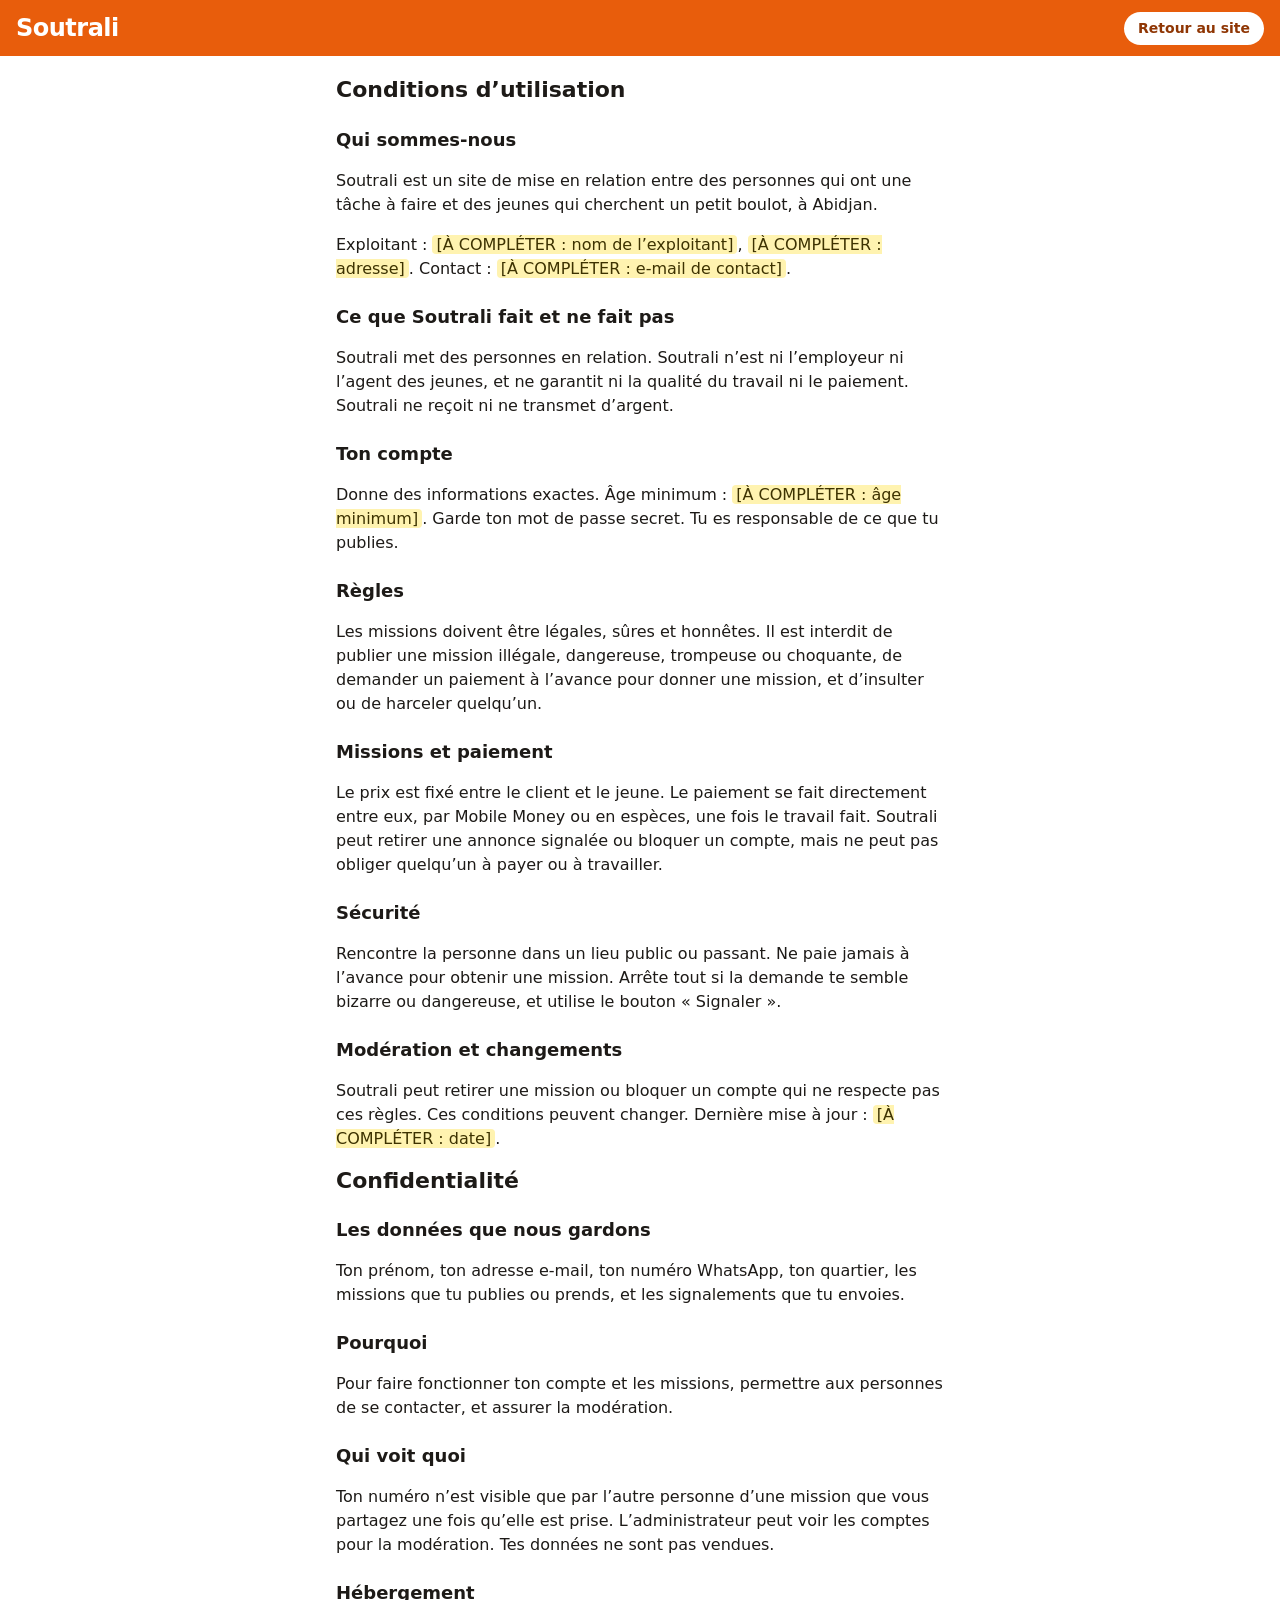
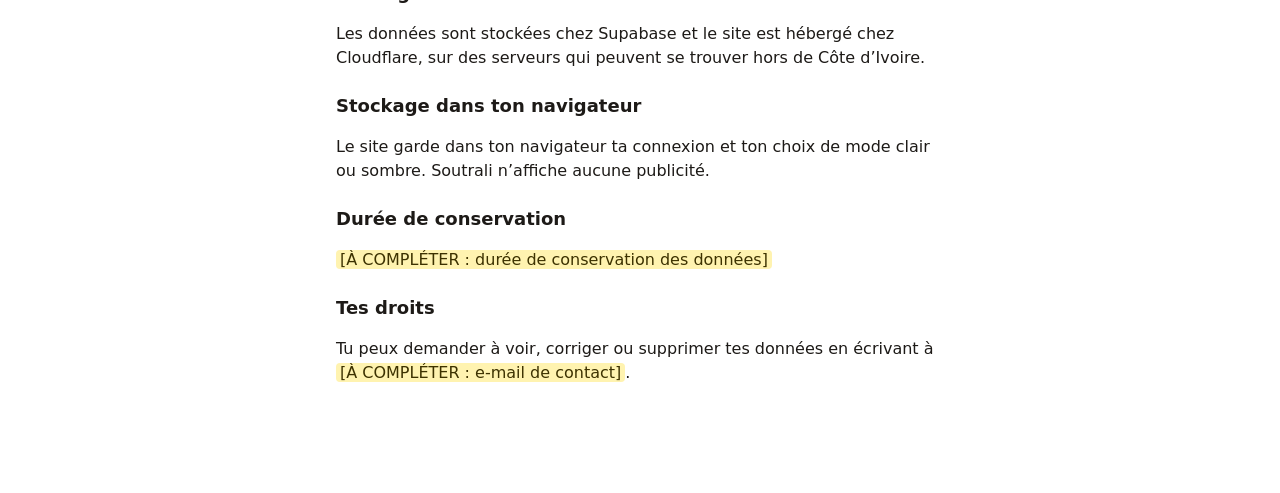
==== legal.html @ 0004bdb2 "Create legal.html" ====
<!DOCTYPE html>
<html lang="fr">
<head>
<meta charset="utf-8">
<meta name="viewport" content="width=device-width, initial-scale=1, viewport-fit=cover">
<meta name="theme-color" content="#e85d0c">
<title>Conditions et confidentialité – Soutrali</title>
<link rel="stylesheet" href="style.css">
<script>try{var t=localStorage.getItem("sou_theme");if(t)document.documentElement.setAttribute("data-theme",t)}catch(e){}</script>
</head>
<body>
<header class="hd"><a class="brand" href="/" style="color:#fff;text-decoration:none">Soutrali</a><a class="hbtn" href="/" style="text-decoration:none">Retour au site</a></header>
<main>
<h1 id="conditions">Conditions d’utilisation</h1>
<h2>Qui sommes-nous</h2>
<p>Soutrali est un site de mise en relation entre des personnes qui ont une tâche à faire et des jeunes qui cherchent un petit boulot, à Abidjan.</p>
<p>Exploitant : <span class="todo">[À COMPLÉTER : nom de l’exploitant]</span>, <span class="todo">[À COMPLÉTER : adresse]</span>. Contact : <span class="todo">[À COMPLÉTER : e-mail de contact]</span>.</p>
<h2>Ce que Soutrali fait et ne fait pas</h2>
<p>Soutrali met des personnes en relation. Soutrali n’est ni l’employeur ni l’agent des jeunes, et ne garantit ni la qualité du travail ni le paiement. Soutrali ne reçoit ni ne transmet d’argent.</p>
<h2>Ton compte</h2>
<p>Donne des informations exactes. Âge minimum : <span class="todo">[À COMPLÉTER : âge minimum]</span>. Garde ton mot de passe secret. Tu es responsable de ce que tu publies.</p>
<h2>Règles</h2>
<p>Les missions doivent être légales, sûres et honnêtes. Il est interdit de publier une mission illégale, dangereuse, trompeuse ou choquante, de demander un paiement à l’avance pour donner une mission, et d’insulter ou de harceler quelqu’un.</p>
<h2>Missions et paiement</h2>
<p>Le prix est fixé entre le client et le jeune. Le paiement se fait directement entre eux, par Mobile Money ou en espèces, une fois le travail fait. Soutrali peut retirer une annonce signalée ou bloquer un compte, mais ne peut pas obliger quelqu’un à payer ou à travailler.</p>
<h2>Sécurité</h2>
<p>Rencontre la personne dans un lieu public ou passant. Ne paie jamais à l’avance pour obtenir une mission. Arrête tout si la demande te semble bizarre ou dangereuse, et utilise le bouton « Signaler ».</p>
<h2>Modération et changements</h2>
<p>Soutrali peut retirer une mission ou bloquer un compte qui ne respecte pas ces règles. Ces conditions peuvent changer. Dernière mise à jour : <span class="todo">[À COMPLÉTER : date]</span>.</p>
<h1 id="confidentialite">Confidentialité</h1>
<h2>Les données que nous gardons</h2>
<p>Ton prénom, ton adresse e-mail, ton numéro WhatsApp, ton quartier, les missions que tu publies ou prends, et les signalements que tu envoies.</p>
<h2>Pourquoi</h2>
<p>Pour faire fonctionner ton compte et les missions, permettre aux personnes de se contacter, et assurer la modération.</p>
<h2>Qui voit quoi</h2>
<p>Ton numéro n’est visible que par l’autre personne d’une mission que vous partagez une fois qu’elle est prise. L’administrateur peut voir les comptes pour la modération. Tes données ne sont pas vendues.</p>
<h2>Hébergement</h2>
<p>Les données sont stockées chez Supabase et le site est hébergé chez Cloudflare, sur des serveurs qui peuvent se trouver hors de Côte d’Ivoire.</p>
<h2>Stockage dans ton navigateur</h2>
<p>Le site garde dans ton navigateur ta connexion et ton choix de mode clair ou sombre. Soutrali n’affiche aucune publicité.</p>
<h2>Durée de conservation</h2>
<p><span class="todo">[À COMPLÉTER : durée de conservation des données]</span></p>
<h2>Tes droits</h2>
<p>Tu peux demander à voir, corriger ou supprimer tes données en écrivant à <span class="todo">[À COMPLÉTER : e-mail de contact]</span>.</p>
</main>
</body>
  </html>
---- style.css ----
:root{--bg:#fff;--tx:#1d1a17;--mu:#625a52;--cd:#fff;--bd:#e4ddd6;--or:#e85d0c;--btn:#c94e08;--lk:#c94e08;--soft:#fff1e8;--ok:#1b7a3d;--ko:#b3261e;color-scheme:light;box-sizing:border-box;padding-top:env(safe-area-inset-top,0px);padding-bottom:env(safe-area-inset-bottom,0px)}
@media (prefers-color-scheme:dark){:root:not([data-theme="light"]){--bg:#16120f;--tx:#f3ede8;--mu:#b5aaa0;--cd:#231d18;--bd:#3a302a;--lk:#ff9a63;--soft:#2e2118;--ok:#5fd18a;--ko:#ff8a80;color-scheme:dark}}
:root[data-theme="dark"]{--bg:#16120f;--tx:#f3ede8;--mu:#b5aaa0;--cd:#231d18;--bd:#3a302a;--lk:#ff9a63;--soft:#2e2118;--ok:#5fd18a;--ko:#ff8a80;color-scheme:dark}
html{scroll-padding-top:env(safe-area-inset-top,0px)}
*,*:before,*:after{box-sizing:inherit}
body{margin:0;background:var(--bg);color:var(--tx);font:16px/1.5 system-ui,-apple-system,"Segoe UI",Roboto,sans-serif;padding-bottom:76px}
body::before{content:"";position:fixed;inset:0 0 auto;height:env(safe-area-inset-top,0px);background:var(--or);z-index:10}
.hd{position:sticky;top:env(safe-area-inset-top,0px);z-index:9;background:var(--or);color:#fff;padding:10px 16px;display:flex;align-items:center;justify-content:space-between}
.brand{display:flex;align-items:center;gap:8px;font-size:24px;font-weight:800;letter-spacing:-.5px}
.hr{display:flex;align-items:center;gap:8px}
.hbtn{background:#fff;color:#8f3604;border:0;border-radius:20px;padding:6px 14px;font:inherit;font-size:14px;font-weight:700;cursor:pointer}
.hbtn.ib{width:36px;height:36px;padding:0;display:grid;place-items:center;border-radius:50%}
main{max-width:640px;margin:0 auto;padding:16px}
h1{font-size:22px;line-height:1.25;margin:4px 0}
h2{font-size:18px;margin:22px 0 8px}
.sub{color:var(--mu);margin:0 0 14px}
.chips{display:flex;gap:8px;overflow-x:auto;padding:2px 0 10px}
.chip{flex:none;border:1px solid var(--bd);background:var(--cd);color:var(--tx);border-radius:20px;padding:8px 14px;font:inherit;font-size:15px;cursor:pointer}
.chip[aria-pressed="true"]{background:var(--btn);border-color:var(--btn);color:#fff;font-weight:700}
select,input,textarea{width:100%;font:inherit;color:var(--tx);background:var(--cd);border:1.5px solid #7d7268;border-radius:10px;padding:11px 12px}
label{display:block;font-weight:700;margin:14px 0 5px}
textarea{min-height:96px;resize:vertical}
:focus-visible{outline:3px solid #1a56db;outline-offset:2px}
.card{display:block;width:100%;text-align:left;font:inherit;color:var(--tx);background:var(--cd);border:1px solid var(--bd);border-radius:14px;padding:14px;margin:0 0 12px;cursor:pointer}
.card b{display:block;font-size:17px;margin-bottom:4px}
.meta{color:var(--mu);font-size:14px}
.price{font-weight:800;font-size:18px;color:var(--lk);margin-top:6px}
.st{display:inline-block;font-size:13px;font-weight:700;border-radius:20px;padding:2px 10px;background:var(--soft);color:var(--lk);margin-bottom:6px}
.st.prise{color:#7a5200}.st.terminee{color:var(--ok)}.st.annulee{color:var(--ko)}
.btn{display:block;width:100%;text-align:center;text-decoration:none;font:inherit;font-weight:700;background:var(--btn);color:#fff;border:0;border-radius:12px;padding:14px;margin:10px 0;cursor:pointer}
.btn.alt{background:transparent;color:var(--lk);border:2px solid var(--lk)}
.btn.wa{background:#15803d}
.back{background:none;border:0;color:var(--lk);font:inherit;font-weight:700;padding:6px 0;cursor:pointer}
.empty{border:2px dashed var(--bd);border-radius:14px;padding:22px;text-align:center;color:var(--mu)}
.note{background:var(--soft);border-radius:12px;padding:12px 14px;font-size:14px;margin:0 0 14px}
.err{color:var(--ko);font-weight:700;margin:6px 0 0}
.row{display:flex;justify-content:space-between;align-items:center;gap:10px;padding:8px 0;border-bottom:1px solid var(--bd)}
.bar{position:fixed;left:0;right:0;bottom:0;z-index:9;background:var(--cd);border-top:1px solid var(--bd);display:flex;padding-bottom:env(safe-area-inset-bottom,0px)}
.bar button{flex:1;background:none;border:0;border-top:3px solid transparent;color:var(--mu);font:inherit;font-size:13px;padding:8px 4px 10px;cursor:pointer}
.bar button[aria-current="page"]{color:var(--lk);border-top-color:var(--lk);font-weight:700}
.bar svg{display:block;margin:0 auto 2px}
.toast{position:fixed;left:16px;right:16px;bottom:calc(84px + env(safe-area-inset-bottom,0px));background:#1d1a17;color:#fff;border-radius:12px;padding:12px 14px;text-align:center;z-index:20;animation:up .25s ease}
.dash{background:var(--soft);border-radius:16px;padding:16px;margin:0 0 18px}
.dh{margin:0 0 6px;font-weight:800;font-size:19px}
.ds{margin:0 0 12px;color:var(--mu)}
.tiles{display:grid;grid-template-columns:repeat(auto-fit,minmax(92px,1fr));gap:8px;margin-top:10px}
.tile{background:var(--cd);border:1px solid var(--bd);border-radius:12px;padding:10px 4px;text-align:center;animation:pop .4s ease both}
.tile:nth-child(2){animation-delay:.08s}.tile:nth-child(3){animation-delay:.16s}
.tile b{display:block;font-size:19px;line-height:1.2;color:var(--lk);word-break:break-word}
.tile span{display:block;font-size:12px;line-height:1.2;color:var(--mu);margin-top:2px}
.qa{display:grid;grid-template-columns:1fr 1fr;gap:8px;margin-top:12px}
.qa .btn{margin:0;padding:12px 6px;font-size:15px}
.ck{display:flex;gap:10px;align-items:flex-start;font-weight:400;font-size:14px;margin:16px 0 4px}
.ck input{width:22px;height:22px;flex:none;margin:0;padding:0;accent-color:var(--btn)}
.ck a,.ft a{color:var(--lk)}
.lnk{background:none;border:0;color:var(--mu);text-decoration:underline;font:inherit;font-size:14px;padding:8px 0;cursor:pointer}
.ft{max-width:640px;margin:0 auto;padding:4px 16px 24px;display:flex;flex-wrap:wrap;gap:0 18px;font-size:14px;align-items:center}
.steps{list-style:none;margin:0 0 8px;padding:0;counter-reset:s}
.steps li{counter-increment:s;display:flex;gap:12px;align-items:flex-start;padding:8px 0}
.steps li:before{content:counter(s);flex:none;width:30px;height:30px;border-radius:50%;background:var(--btn);color:#fff;font-weight:800;display:grid;place-items:center}
.todo{background:#fff3b0;color:#3d3200;padding:0 4px;border-radius:4px}
.btn,.chip,.card,.hbtn,.bar button{transition:transform .15s ease,background-color .2s;-webkit-tap-highlight-color:transparent}
@media (hover:hover){.btn:hover,.card:hover,.chip:hover,.hbtn:hover{transform:scale(1.03)}}
.btn:active,.card:active,.chip:active,.hbtn:active,.bar button:active{transform:scale(.94)}
@keyframes pop{from{opacity:0;transform:scale(.9)}to{opacity:1;transform:none}}
@keyframes up{from{opacity:0;transform:translateY(12px)}to{opacity:1;transform:none}}
@media (prefers-reduced-motion:reduce){*,*:before,*:after{animation:none!important;transition:none!important}}
/* FIN style.css */
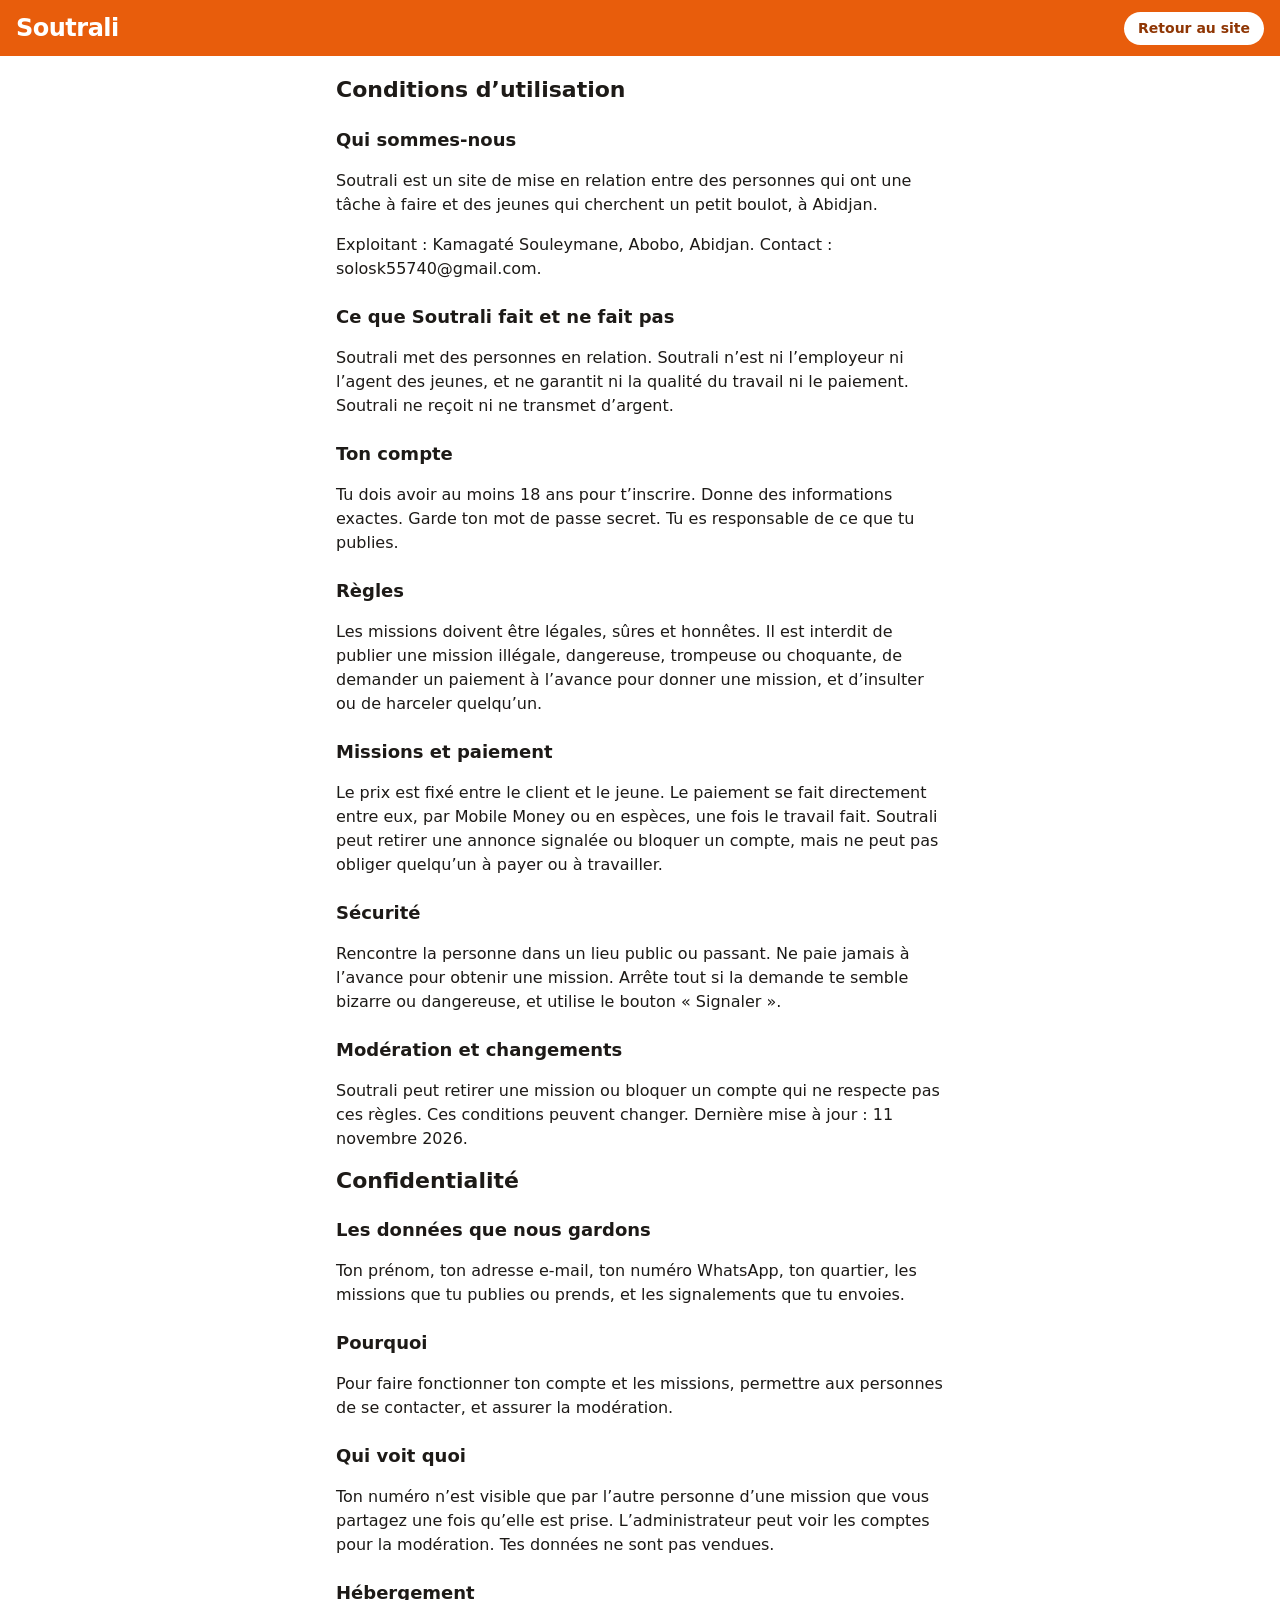
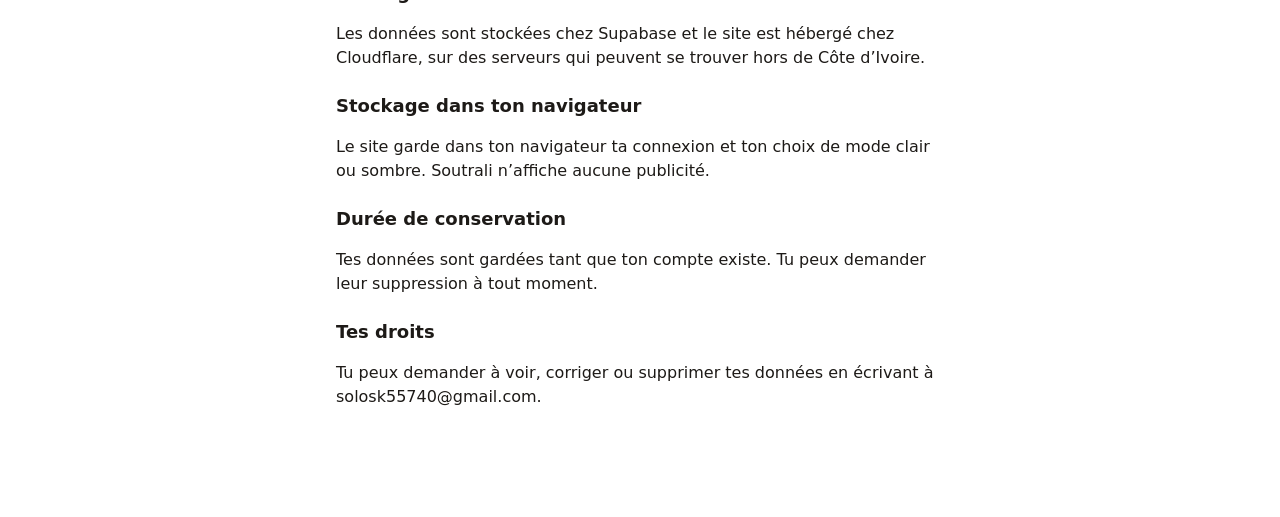
==== commit 99ca83f6: "Update legal.html" ====
--- a/legal.html
+++ b/legal.html
@@ -14,11 +14,11 @@
 <h1 id="conditions">Conditions d’utilisation</h1>
 <h2>Qui sommes-nous</h2>
 <p>Soutrali est un site de mise en relation entre des personnes qui ont une tâche à faire et des jeunes qui cherchent un petit boulot, à Abidjan.</p>
-<p>Exploitant : <span class="todo">[À COMPLÉTER : nom de l’exploitant]</span>, <span class="todo">[À COMPLÉTER : adresse]</span>. Contact : <span class="todo">[À COMPLÉTER : e-mail de contact]</span>.</p>
+<p>Exploitant : Kamagaté Souleymane, Abobo, Abidjan. Contact : solosk55740@gmail.com.</p>
 <h2>Ce que Soutrali fait et ne fait pas</h2>
 <p>Soutrali met des personnes en relation. Soutrali n’est ni l’employeur ni l’agent des jeunes, et ne garantit ni la qualité du travail ni le paiement. Soutrali ne reçoit ni ne transmet d’argent.</p>
 <h2>Ton compte</h2>
-<p>Donne des informations exactes. Âge minimum : <span class="todo">[À COMPLÉTER : âge minimum]</span>. Garde ton mot de passe secret. Tu es responsable de ce que tu publies.</p>
+<p>Tu dois avoir au moins 18 ans pour t’inscrire. Donne des informations exactes. Garde ton mot de passe secret. Tu es responsable de ce que tu publies.</p>
 <h2>Règles</h2>
 <p>Les missions doivent être légales, sûres et honnêtes. Il est interdit de publier une mission illégale, dangereuse, trompeuse ou choquante, de demander un paiement à l’avance pour donner une mission, et d’insulter ou de harceler quelqu’un.</p>
 <h2>Missions et paiement</h2>
@@ -26,7 +26,7 @@
 <h2>Sécurité</h2>
 <p>Rencontre la personne dans un lieu public ou passant. Ne paie jamais à l’avance pour obtenir une mission. Arrête tout si la demande te semble bizarre ou dangereuse, et utilise le bouton « Signaler ».</p>
 <h2>Modération et changements</h2>
-<p>Soutrali peut retirer une mission ou bloquer un compte qui ne respecte pas ces règles. Ces conditions peuvent changer. Dernière mise à jour : <span class="todo">[À COMPLÉTER : date]</span>.</p>
+<p>Soutrali peut retirer une mission ou bloquer un compte qui ne respecte pas ces règles. Ces conditions peuvent changer. Dernière mise à jour : 11 novembre 2026.</p>
 <h1 id="confidentialite">Confidentialité</h1>
 <h2>Les données que nous gardons</h2>
 <p>Ton prénom, ton adresse e-mail, ton numéro WhatsApp, ton quartier, les missions que tu publies ou prends, et les signalements que tu envoies.</p>
@@ -39,9 +39,9 @@
 <h2>Stockage dans ton navigateur</h2>
 <p>Le site garde dans ton navigateur ta connexion et ton choix de mode clair ou sombre. Soutrali n’affiche aucune publicité.</p>
 <h2>Durée de conservation</h2>
-<p><span class="todo">[À COMPLÉTER : durée de conservation des données]</span></p>
+<p>Tes données sont gardées tant que ton compte existe. Tu peux demander leur suppression à tout moment.</p>
 <h2>Tes droits</h2>
-<p>Tu peux demander à voir, corriger ou supprimer tes données en écrivant à <span class="todo">[À COMPLÉTER : e-mail de contact]</span>.</p>
+<p>Tu peux demander à voir, corriger ou supprimer tes données en écrivant à solosk55740@gmail.com.</p>
 </main>
 </body>
   </html>
